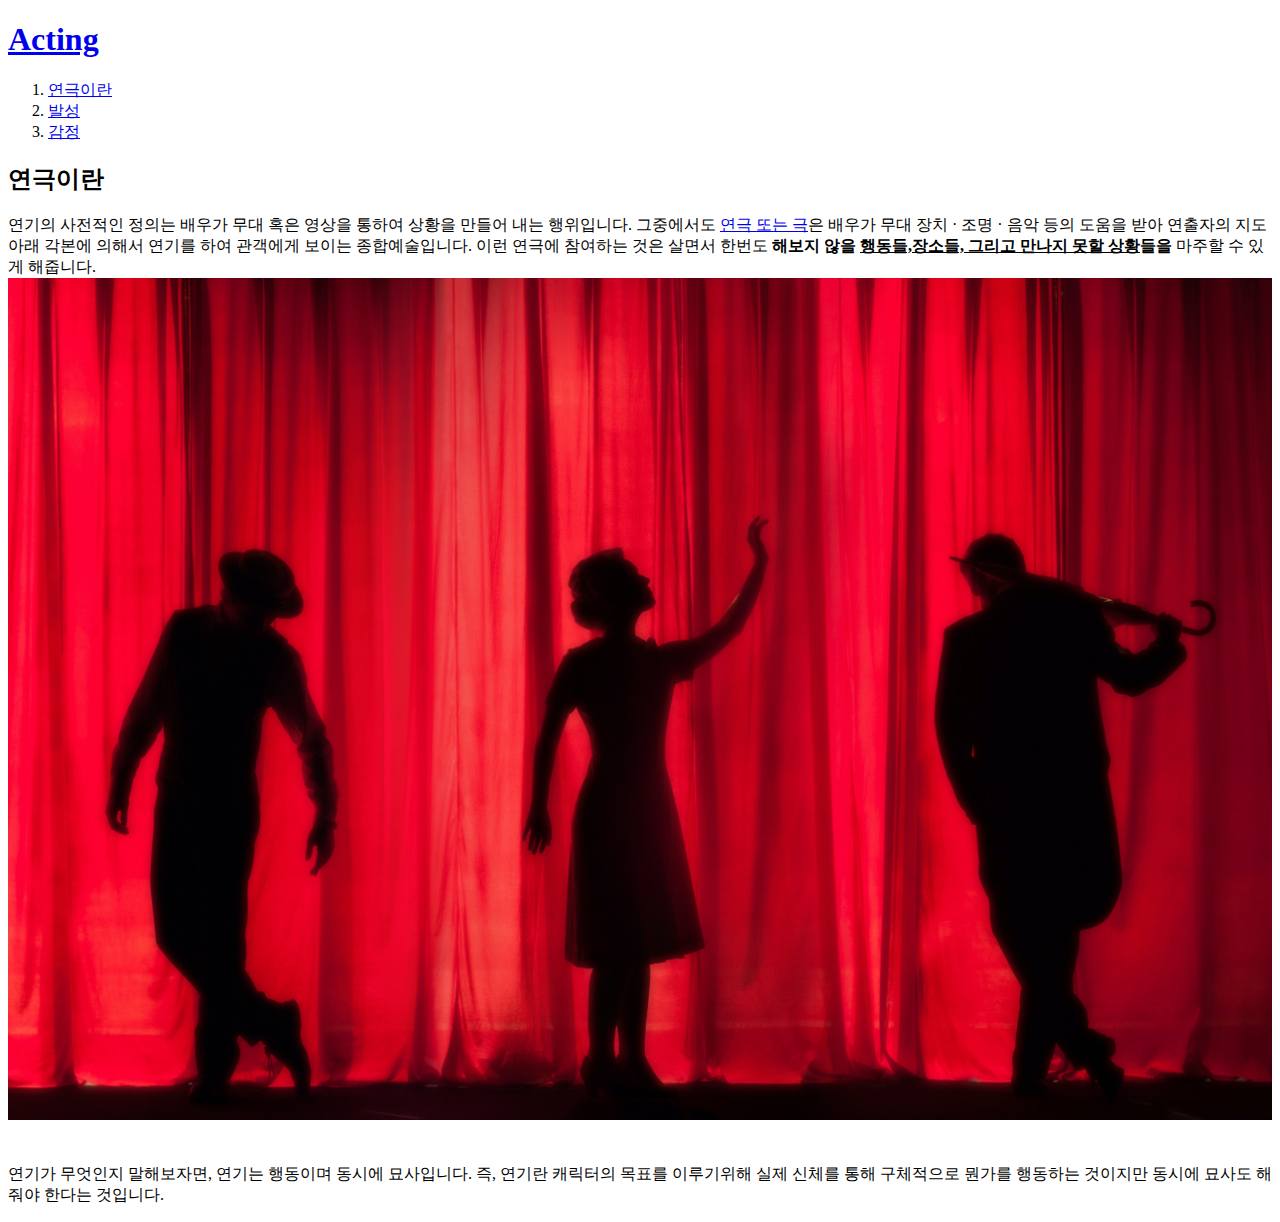
==== 1.html @ e46c7d62 "first version" ====
<!DOCTYPE html>
<html>
<head>
    <title>Acting - 연극에 대하여</title>
    <meta charset="utf-8">
</head>
<body>
    <h1><a href="index.html"> Acting</a></h1>
    <ol>
        <li> <a href="1.html">연극이란</a></li>
        <li> <a href="2.html">발성</a></li>
        <li> <a href="3.html">감정</a></li>
    </ol>
<h2>연극이란</h2>
<p>연기의 사전적인 정의는 배우가 무대 혹은 영상을 통하여 상황을 만들어 내는 
행위입니다. 그중에서도 <a href="https://ko.wikipedia.org/wiki/%EC%97%B0%EA%B7%B9" target="_blank" title="위키백과 정의">
연극 또는 극</a>은 배우가 무대 장치 · 조명 · 음악 등의 
도움을 받아 연출자의 지도 아래 각본에 의해서 연기를 하여 관객에게 보이는 
종합예술입니다. 이런 연극에 참여하는 것은 살면서 한번도 <strong>해보지 
않을 <u>행동들,장소들, 그리고 만나지 못할 상황</u>들을</strong> 마주할 수 
있게 해줍니다.
<img src="coding.jpg" width="100%">
</p>  
<p style="margin-top:40px;">연기가 무엇인지 말해보자면, 연기는 행동이며 
동시에 묘사입니다. 즉, 연기란 캐릭터의 목표를 이루기위해 실제 신체를 통해 
구체적으로 뭔가를 행동하는 것이지만 동시에 묘사도 해줘야 한다는 것입니다.</p>
</body>
</html>
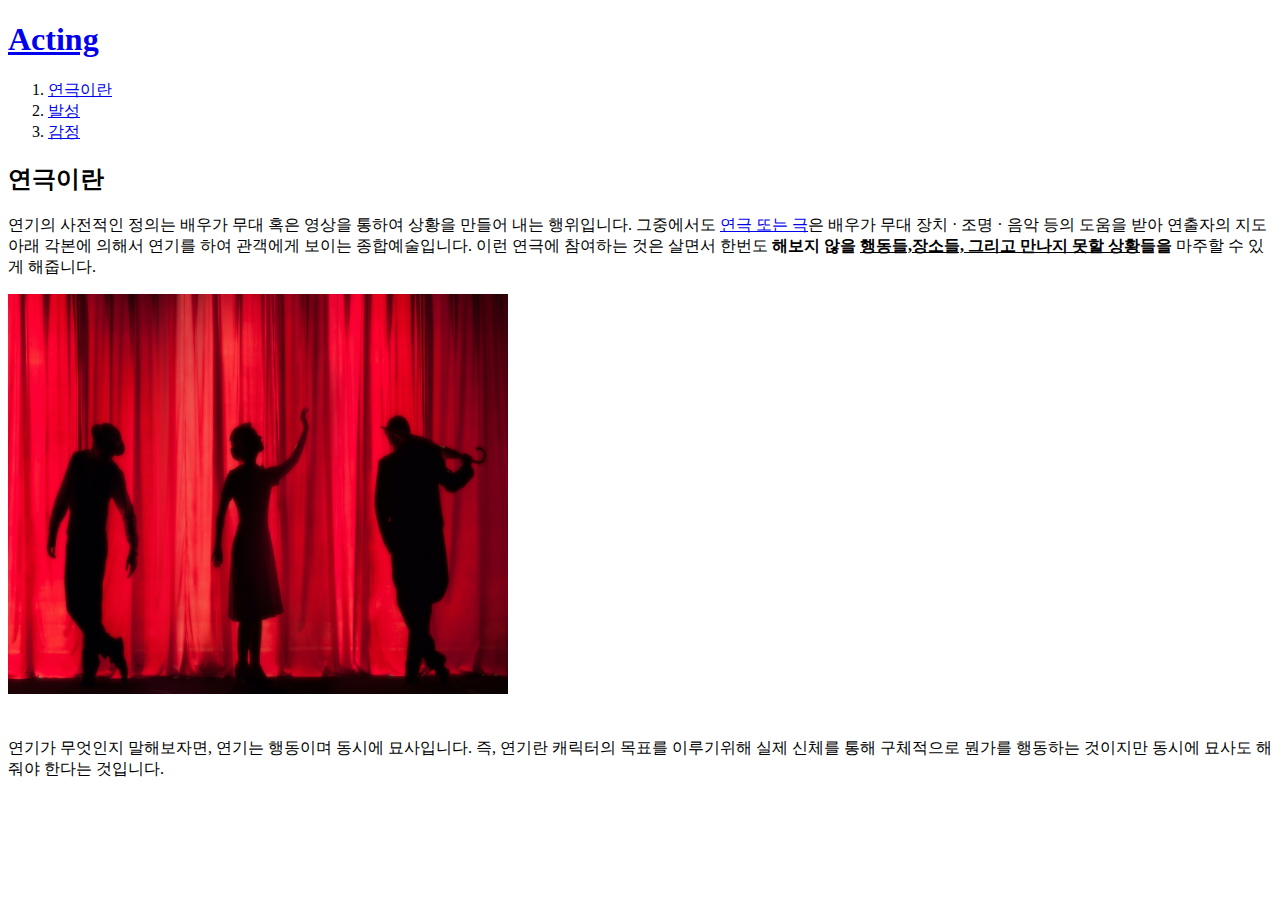
==== commit 0f4eb96a: "second version" ====
--- a/1.html
+++ b/1.html
@@ -19,10 +19,36 @@
 종합예술입니다. 이런 연극에 참여하는 것은 살면서 한번도 <strong>해보지 
 않을 <u>행동들,장소들, 그리고 만나지 못할 상황</u>들을</strong> 마주할 수 
 있게 해줍니다.
-<img src="coding.jpg" width="100%">
-</p>  
+</p>
+
+<img src="coding.jpg" width="500" height="400">
+<iframe width="560" height="400" src="https://www.youtube.com/embed/QhiPMpJdpIY" 
+frameborder="0" allow="accelerometer; autoplay; clipboard-write; encrypted-media; gyroscope; picture-in-picture" 
+allowfullscreen></iframe>
+  
 <p style="margin-top:40px;">연기가 무엇인지 말해보자면, 연기는 행동이며 
 동시에 묘사입니다. 즉, 연기란 캐릭터의 목표를 이루기위해 실제 신체를 통해 
 구체적으로 뭔가를 행동하는 것이지만 동시에 묘사도 해줘야 한다는 것입니다.</p>
+
+<div id="disqus_thread"></div>
+<script>
+    /**
+    *  RECOMMENDED CONFIGURATION VARIABLES: EDIT AND UNCOMMENT THE SECTION BELOW TO INSERT DYNAMIC VALUES FROM YOUR PLATFORM OR CMS.
+    *  LEARN WHY DEFINING THESE VARIABLES IS IMPORTANT: https://disqus.com/admin/universalcode/#configuration-variables    */
+    /*
+    var disqus_config = function () {
+    this.page.url = PAGE_URL;  // Replace PAGE_URL with your page's canonical URL variable
+    this.page.identifier = PAGE_IDENTIFIER; // Replace PAGE_IDENTIFIER with your page's unique identifier variable
+    };
+    */
+    (function() { // DON'T EDIT BELOW THIS LINE
+    var d = document, s = d.createElement('script');
+    s.src = 'https://wed-study.disqus.com/embed.js';
+    s.setAttribute('data-timestamp', +new Date());
+    (d.head || d.body).appendChild(s);
+    })();
+</script>
+<noscript>Please enable JavaScript to view the <a href="https://disqus.com/?ref_noscript">comments powered by Disqus.</a></noscript>
+
 </body>
 </html>
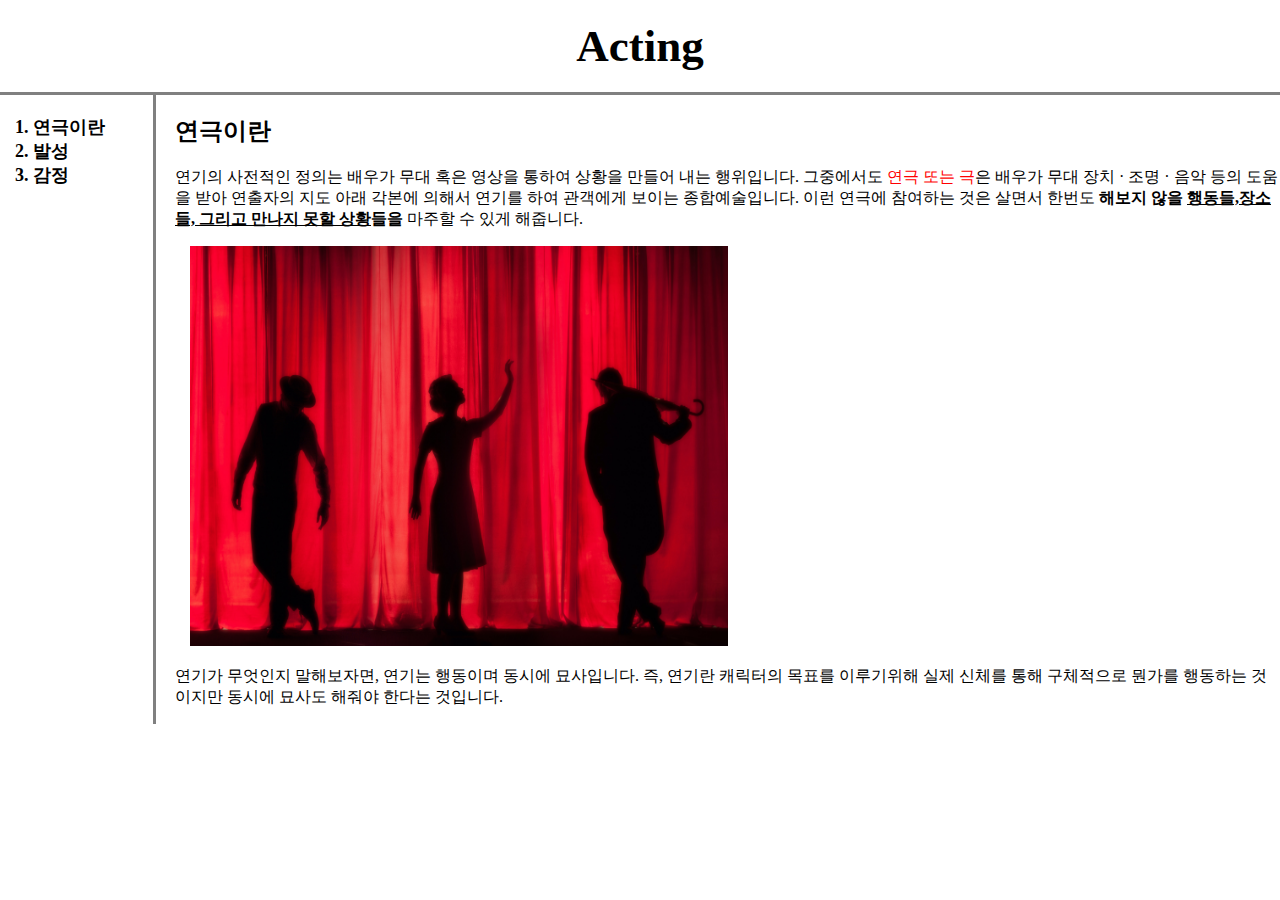
==== commit c8310d92: "Third version" ====
--- a/1.html
+++ b/1.html
@@ -3,32 +3,40 @@
 <head>
     <title>Acting - 연극에 대하여</title>
     <meta charset="utf-8">
+    <link rel="stylesheet" href="style.css"> 
 </head>
 <body>
     <h1><a href="index.html"> Acting</a></h1>
-    <ol>
-        <li> <a href="1.html">연극이란</a></li>
-        <li> <a href="2.html">발성</a></li>
-        <li> <a href="3.html">감정</a></li>
-    </ol>
-<h2>연극이란</h2>
-<p>연기의 사전적인 정의는 배우가 무대 혹은 영상을 통하여 상황을 만들어 내는 
-행위입니다. 그중에서도 <a href="https://ko.wikipedia.org/wiki/%EC%97%B0%EA%B7%B9" target="_blank" title="위키백과 정의">
-연극 또는 극</a>은 배우가 무대 장치 · 조명 · 음악 등의 
-도움을 받아 연출자의 지도 아래 각본에 의해서 연기를 하여 관객에게 보이는 
-종합예술입니다. 이런 연극에 참여하는 것은 살면서 한번도 <strong>해보지 
-않을 <u>행동들,장소들, 그리고 만나지 못할 상황</u>들을</strong> 마주할 수 
-있게 해줍니다.
-</p>
+    <div id="grid">
+        <ol>
+            <li> <a href="1.html" >연극이란</a></li>
+            <li> <a href="2.html" >발성</a></li>
+            <li> <a href="3.html">감정</a></li>
+        </ol>
+        <div id="article">
+            <h2>연극이란</h2>
+            <p>연기의 사전적인 정의는 배우가 무대 혹은 영상을 통하여 상황을 만들어 내는 
+            행위입니다. 그중에서도 <a href="https://ko.wikipedia.org/wiki/%EC%97%B0%EA%B7%B9" target="_blank" title="위키백과 정의" style="color: red;">
+            연극 또는 극</a>은 배우가 무대 장치 · 조명 · 음악 등의 
+            도움을 받아 연출자의 지도 아래 각본에 의해서 연기를 하여 관객에게 보이는 
+            종합예술입니다. 이런 연극에 참여하는 것은 살면서 한번도 <strong>해보지 
+            않을 <u>행동들,장소들, 그리고 만나지 못할 상황</u>들을</strong> 마주할 수 
+            있게 해줍니다.
+            </p>
+            <div id="media">
+                <img src="coding.jpg" width="100%" height="400">
+                <iframe width="100%" height="400" src="https://www.youtube.com/embed/QhiPMpJdpIY" 
+                frameborder="0" allow="accelerometer; autoplay; clipboard-write; encrypted-media; gyroscope; picture-in-picture" 
+                allowfullscreen></iframe>
+                    
+            </div>
+            <p style="margin-top:20px;">연기가 무엇인지 말해보자면, 연기는 행동이며 
+                동시에 묘사입니다. 즉, 연기란 캐릭터의 목표를 이루기위해 실제 신체를 통해 
+                구체적으로 뭔가를 행동하는 것이지만 동시에 묘사도 해줘야 한다는 것입니다.
+            </p>
 
-<img src="coding.jpg" width="500" height="400">
-<iframe width="560" height="400" src="https://www.youtube.com/embed/QhiPMpJdpIY" 
-frameborder="0" allow="accelerometer; autoplay; clipboard-write; encrypted-media; gyroscope; picture-in-picture" 
-allowfullscreen></iframe>
-  
-<p style="margin-top:40px;">연기가 무엇인지 말해보자면, 연기는 행동이며 
-동시에 묘사입니다. 즉, 연기란 캐릭터의 목표를 이루기위해 실제 신체를 통해 
-구체적으로 뭔가를 행동하는 것이지만 동시에 묘사도 해줘야 한다는 것입니다.</p>
+        </div>
+    </div>
 
 <div id="disqus_thread"></div>
 <script>
--- a/style.css
+++ b/style.css
@@ -0,0 +1,46 @@
+body{
+    margin: 0;
+}
+a {
+    color: black;
+    text-decoration: none;
+}
+h1 {
+    font-size: 45px;
+    text-align: center;
+    border-bottom: 3px solid gray;
+    margin: 0;
+    padding: 20px;
+}
+#grid ol{
+    border-right: 3px solid gray;
+    width: 100px;
+    margin: 0;
+    padding: 20px;
+    padding-left: 33px;
+    font-weight: bold;
+    font-size: large;
+}
+#grid{
+    display: grid;
+    grid-template-columns: 150px 1fr;
+}
+#article{
+    padding-left: 25px;
+}
+#media{
+    margin: 15px;
+    display: grid;
+    grid-template-columns: 1fr 1fr;
+}
+@media(max-width: 600px){
+    #grid{
+    display: block;
+    }
+    #grid ol{
+        border-right: none;
+    }
+    h1{
+        border-bottom: none;
+    }
+}